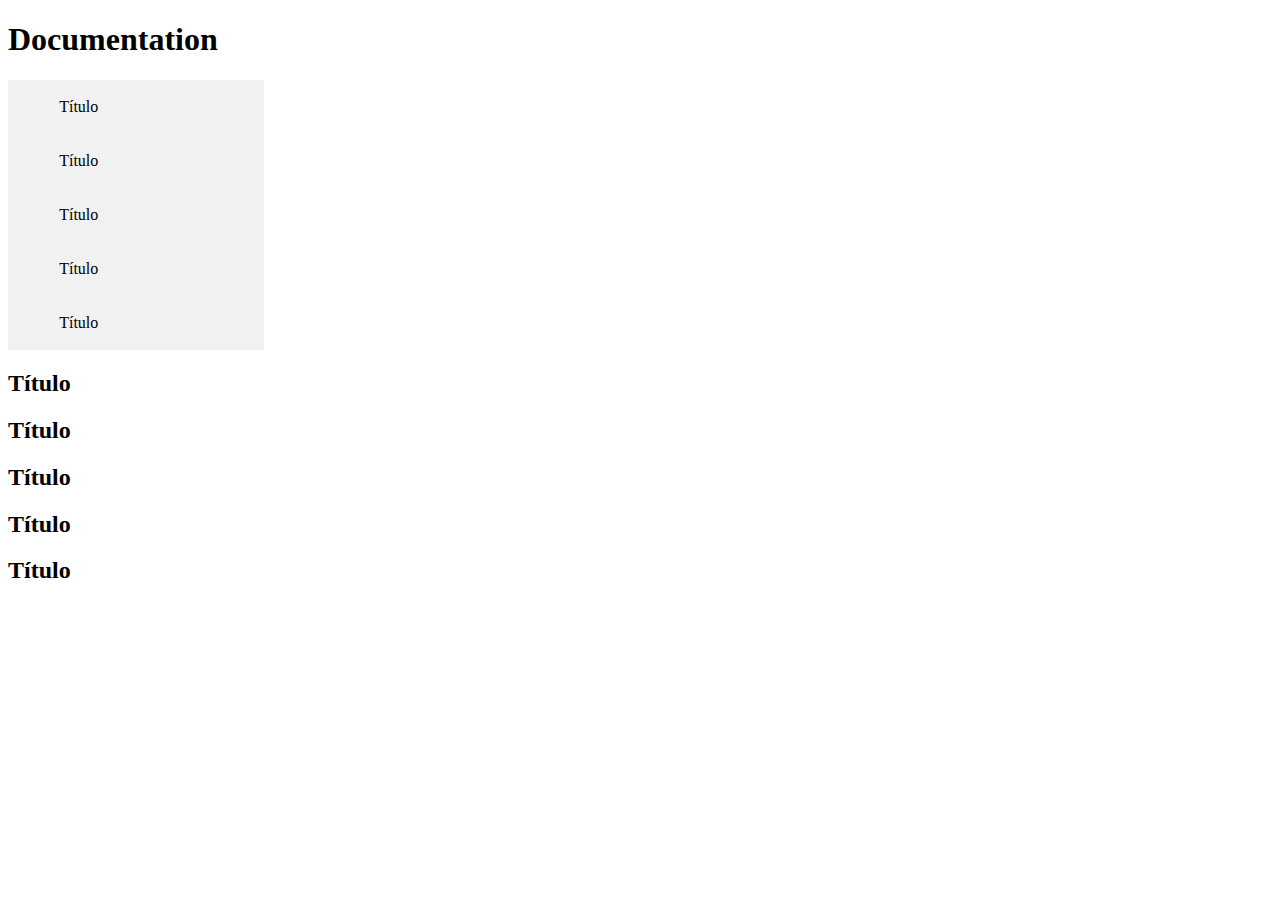
==== techDocumentationPage/index.html @ fc0bb34e "First commit, basic layout on html" ====
<!DOCTYPE html>
<html lang="en">
	<head>
		<meta charset="UTF-8" />
		<meta http-equiv="X-UA-Compatible" content="IE=edge" />
		<meta name="viewport" content="width=device-width, initial-scale=1.0" />
		<title>Documentation</title>
		<link rel="stylesheet" href="./style.css" />
	</head>
	<body>
		<nav id="navbar">
			<header>
				<h1>Documentation</h1>
			</header>
			<ul>
				<li><a class="nav-link" href="#">Título</a></li>
				<li><a class="nav-link" href="#">Título</a></li>
				<li><a class="nav-link" href="#">Título</a></li>
				<li><a class="nav-link" href="#">Título</a></li>
				<li><a class="nav-link" href="#">Título</a></li>
			</ul>
		</nav>
		<main id="main-doc">
			<section class="main-section">
				<header><h2>Título</h2></header>
			</section>
			<section class="main-section">
				<header><h2>Título</h2></header>
			</section>
			<section class="main-section">
				<header><h2>Título</h2></header>
			</section>
			<section class="main-section">
				<header><h2>Título</h2></header>
			</section>
			<section class="main-section">
				<header><h2>Título</h2></header>
			</section>
		</main>
	</body>
</html>
---- techDocumentationPage/style.css ----
nav ul {
	list-style: none;
	margin: 0;
	padding: 0;
	width: 20vw;
	background-color: #f1f1f1;
}

li a {
	display: block;
	color: #000;
	padding: 2vh 4vw;
	text-decoration: none;
}

li a:hover {
	color: cornsilk;
	background-color: #555;
}
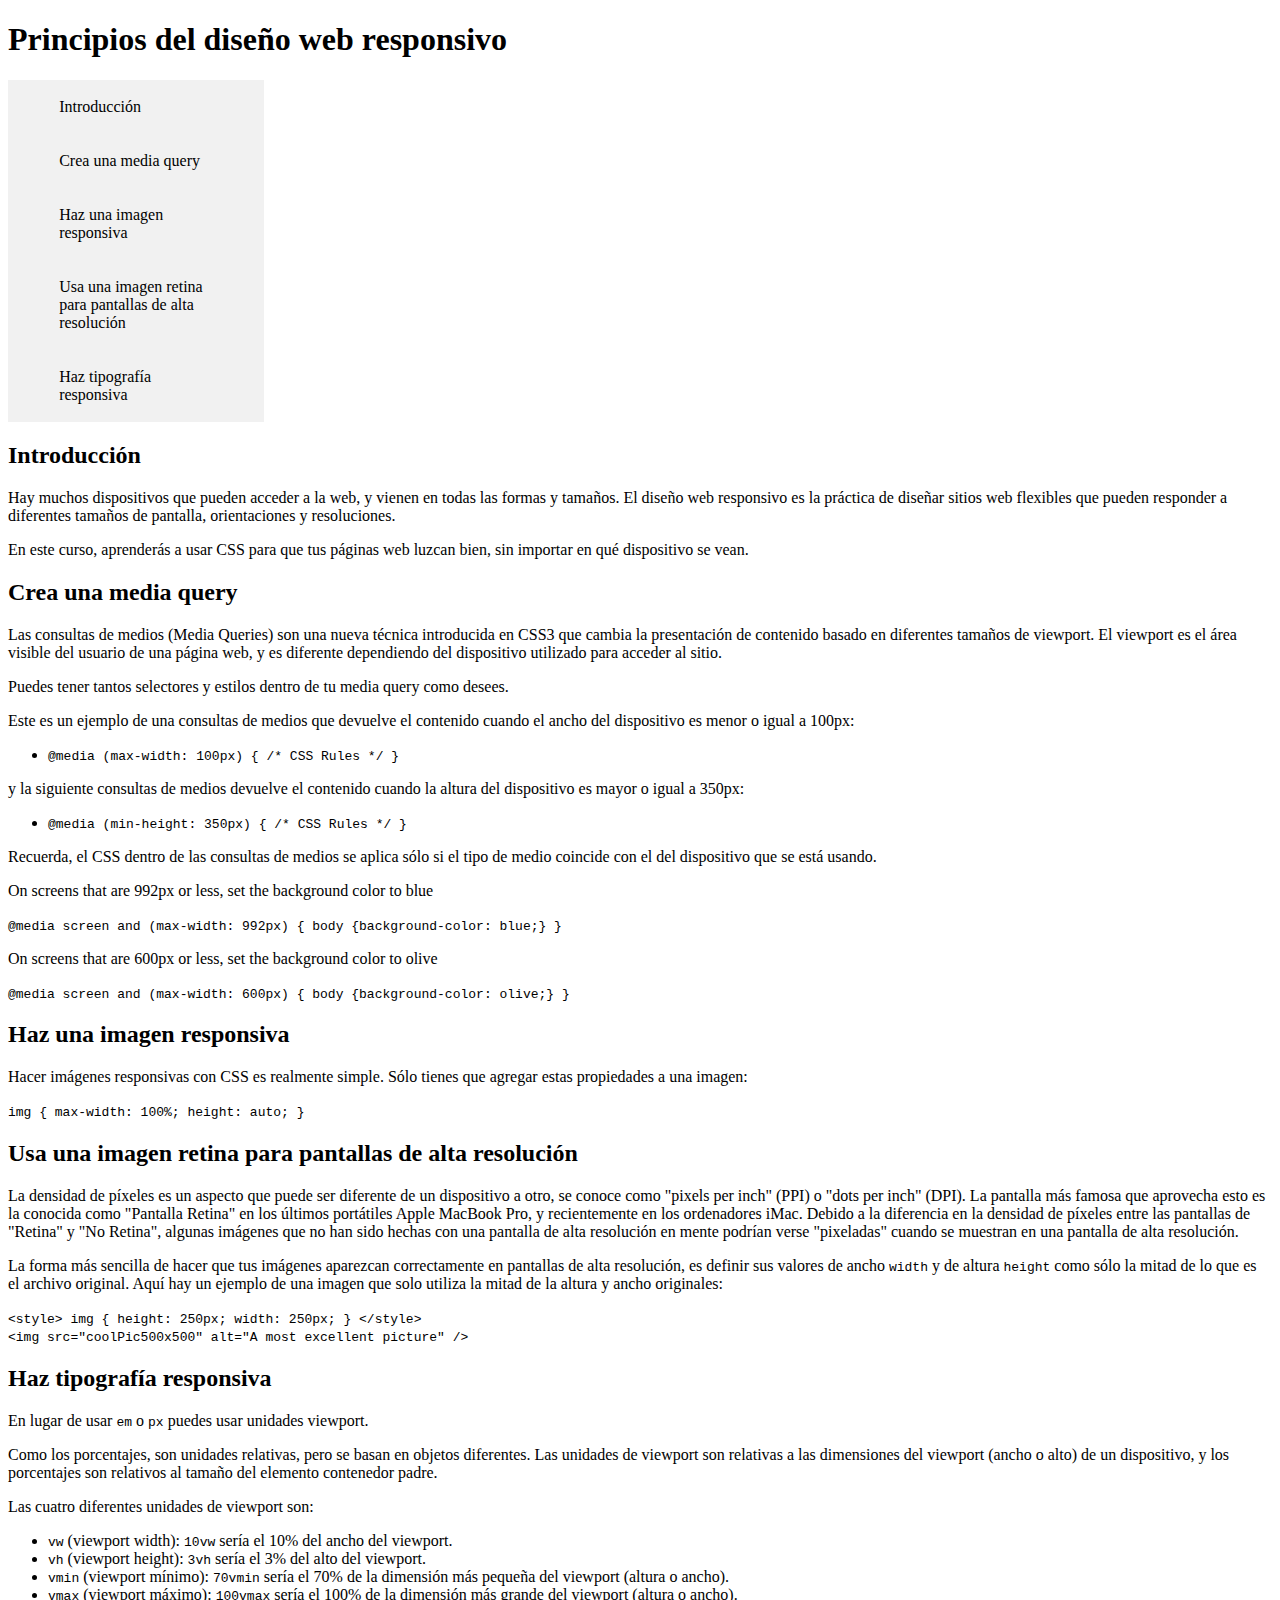
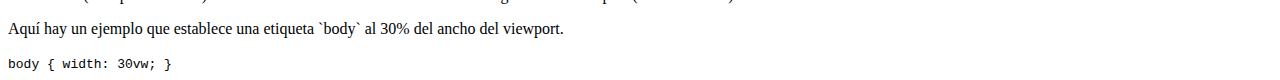
==== commit 8e9bface: "Pure html content. Section#4's anchor is not working" ====
--- a/techDocumentationPage/index.html
+++ b/techDocumentationPage/index.html
@@ -10,31 +10,192 @@
 	<body>
 		<nav id="navbar">
 			<header>
-				<h1>Documentation</h1>
+				<h1>Principios del diseño web responsivo</h1>
 			</header>
 			<ul>
-				<li><a class="nav-link" href="#">Título</a></li>
-				<li><a class="nav-link" href="#">Título</a></li>
-				<li><a class="nav-link" href="#">Título</a></li>
-				<li><a class="nav-link" href="#">Título</a></li>
-				<li><a class="nav-link" href="#">Título</a></li>
+				<li><a class="nav-link" href="#introduction">Introducción</a></li>
+				<li>
+					<a class="nav-link" href="#create_media_query"
+						>Crea una media query</a
+					>
+				</li>
+				<li>
+					<a class="nav-link" href="#make_responsive_img"
+						>Haz una imagen responsiva</a
+					>
+				</li>
+				<li>
+					<a class="nav-link" href="#retina"
+						>Usa una imagen retina para pantallas de alta resolución</a
+					>
+				</li>
+				<li>
+					<a class="nav-link" href="#make_typography_responsive"
+						>Haz tipografía responsiva</a
+					>
+				</li>
 			</ul>
 		</nav>
 		<main id="main-doc">
-			<section class="main-section">
-				<header><h2>Título</h2></header>
-			</section>
-			<section class="main-section">
-				<header><h2>Título</h2></header>
-			</section>
-			<section class="main-section">
-				<header><h2>Título</h2></header>
-			</section>
-			<section class="main-section">
-				<header><h2>Título</h2></header>
-			</section>
-			<section class="main-section">
-				<header><h2>Título</h2></header>
+			<!-- section#1 -->
+			<section id="#introduction" class="main-section">
+				<header><h2>Introducción</h2></header>
+				<article>
+					<p>
+						Hay muchos dispositivos que pueden acceder a la web, y vienen en
+						todas las formas y tamaños. El diseño web responsivo es la práctica
+						de diseñar sitios web flexibles que pueden responder a diferentes
+						tamaños de pantalla, orientaciones y resoluciones.
+					</p>
+					<p>
+						En este curso, aprenderás a usar CSS para que tus páginas web luzcan
+						bien, sin importar en qué dispositivo se vean.
+					</p>
+				</article>
+			</section>
+
+			<!-- section#2 -->
+			<section id="create_media_query" class="main-section">
+				<header><h2>Crea una media query</h2></header>
+				<article>
+					<p>
+						Las consultas de medios (Media Queries) son una nueva técnica
+						introducida en CSS3 que cambia la presentación de contenido basado
+						en diferentes tamaños de viewport. El viewport es el área visible
+						del usuario de una página web, y es diferente dependiendo del
+						dispositivo utilizado para acceder al sitio.
+					</p>
+
+					<p>
+						Puedes tener tantos selectores y estilos dentro de tu media query
+						como desees.
+					</p>
+
+					<p>
+						Este es un ejemplo de una consultas de medios que devuelve el
+						contenido cuando el ancho del dispositivo es menor o igual a 100px:
+					</p>
+
+					<ul>
+						<li><code> @media (max-width: 100px) { /* CSS Rules */ }</code></li>
+					</ul>
+
+					<p>
+						y la siguiente consultas de medios devuelve el contenido cuando la
+						altura del dispositivo es mayor o igual a 350px:
+					</p>
+					<ul>
+						<li><code>@media (min-height: 350px) { /* CSS Rules */ }</code></li>
+					</ul>
+					<p class="callout">
+						Recuerda, el CSS dentro de las consultas de medios se aplica sólo si
+						el tipo de medio coincide con el del dispositivo que se está usando.
+					</p>
+					<p>
+						On screens that are 992px or less, set the background color to blue
+					</p>
+					<code>
+						@media screen and (max-width: 992px) { body {background-color:
+						blue;} }
+					</code>
+					<p>
+						On screens that are 600px or less, set the background color to olive
+					</p>
+					<code>
+						@media screen and (max-width: 600px) { body {background-color:
+						olive;} }
+					</code>
+				</article>
+			</section>
+
+			<!-- section#3 -->
+			<section id="make_responsive_img" class="main-section">
+				<header><h2>Haz una imagen responsiva</h2></header>
+				<article>
+					<p>
+						Hacer imágenes responsivas con CSS es realmente simple. Sólo tienes
+						que agregar estas propiedades a una imagen:
+					</p>
+					<code>img { max-width: 100%; height: auto; }</code>
+				</article>
+			</section>
+
+			<!-- section#4 -->
+			<section id="#retina" class="main-section">
+				<header>
+					<h2>Usa una imagen retina para pantallas de alta resolución</h2>
+				</header>
+				<article>
+					<p>
+						La densidad de píxeles es un aspecto que puede ser diferente de un
+						dispositivo a otro, se conoce como "pixels per inch" (PPI) o "dots
+						per inch" (DPI). La pantalla más famosa que aprovecha esto es la
+						conocida como "Pantalla Retina" en los últimos portátiles Apple
+						MacBook Pro, y recientemente en los ordenadores iMac. Debido a la
+						diferencia en la densidad de píxeles entre las pantallas de "Retina"
+						y "No Retina", algunas imágenes que no han sido hechas con una
+						pantalla de alta resolución en mente podrían verse "pixeladas"
+						cuando se muestran en una pantalla de alta resolución.
+					</p>
+					<p>
+						La forma más sencilla de hacer que tus imágenes aparezcan
+						correctamente en pantallas de alta resolución, es definir sus
+						valores de ancho <code>width</code> y de altura
+						<code>height</code> como sólo la mitad de lo que es el archivo
+						original. Aquí hay un ejemplo de una imagen que solo utiliza la
+						mitad de la altura y ancho originales:
+					</p>
+					<code>
+						&lt;style&gt; img { height: 250px; width: 250px; }
+						&lt;&sol;style&gt;</code
+					>
+					<div></div>
+					<code>
+						&lt;img src="coolPic500x500" alt="A most excellent picture"
+						&sol;&gt;
+					</code>
+				</article>
+			</section>
+
+			<!-- section#5 -->
+			<section id="make_typography_responsive" class="main-section">
+				<header><h2>Haz tipografía responsiva</h2></header>
+				<article>
+					<p>
+						En lugar de usar <code>em</code> o <code>px</code> puedes usar
+						unidades viewport.
+					</p>
+					<p>
+						Como los porcentajes, son unidades relativas, pero se basan en
+						objetos diferentes. Las unidades de viewport son relativas a las
+						dimensiones del viewport (ancho o alto) de un dispositivo, y los
+						porcentajes son relativos al tamaño del elemento contenedor padre.
+					</p>
+					<p>Las cuatro diferentes unidades de viewport son:</p>
+					<ul>
+						<li>
+							<code>vw</code> (viewport width): <code>10vw</code> sería el 10%
+							del ancho del viewport.
+						</li>
+						<li>
+							<code>vh</code> (viewport height): <code>3vh</code> sería el 3%
+							del alto del viewport.
+						</li>
+						<li>
+							<code>vmin</code> (viewport mínimo): <code>70vmin</code> sería el
+							70% de la dimensión más pequeña del viewport (altura o ancho).
+						</li>
+						<li>
+							<code>vmax</code> (viewport máximo): <code>100vmax</code> sería el
+							100% de la dimensión más grande del viewport (altura o ancho).
+						</li>
+					</ul>
+					<p>
+						Aquí hay un ejemplo que establece una etiqueta `body` al 30% del
+						ancho del viewport.
+					</p>
+					<code>body { width: 30vw; }</code>
+				</article>
 			</section>
 		</main>
 	</body>
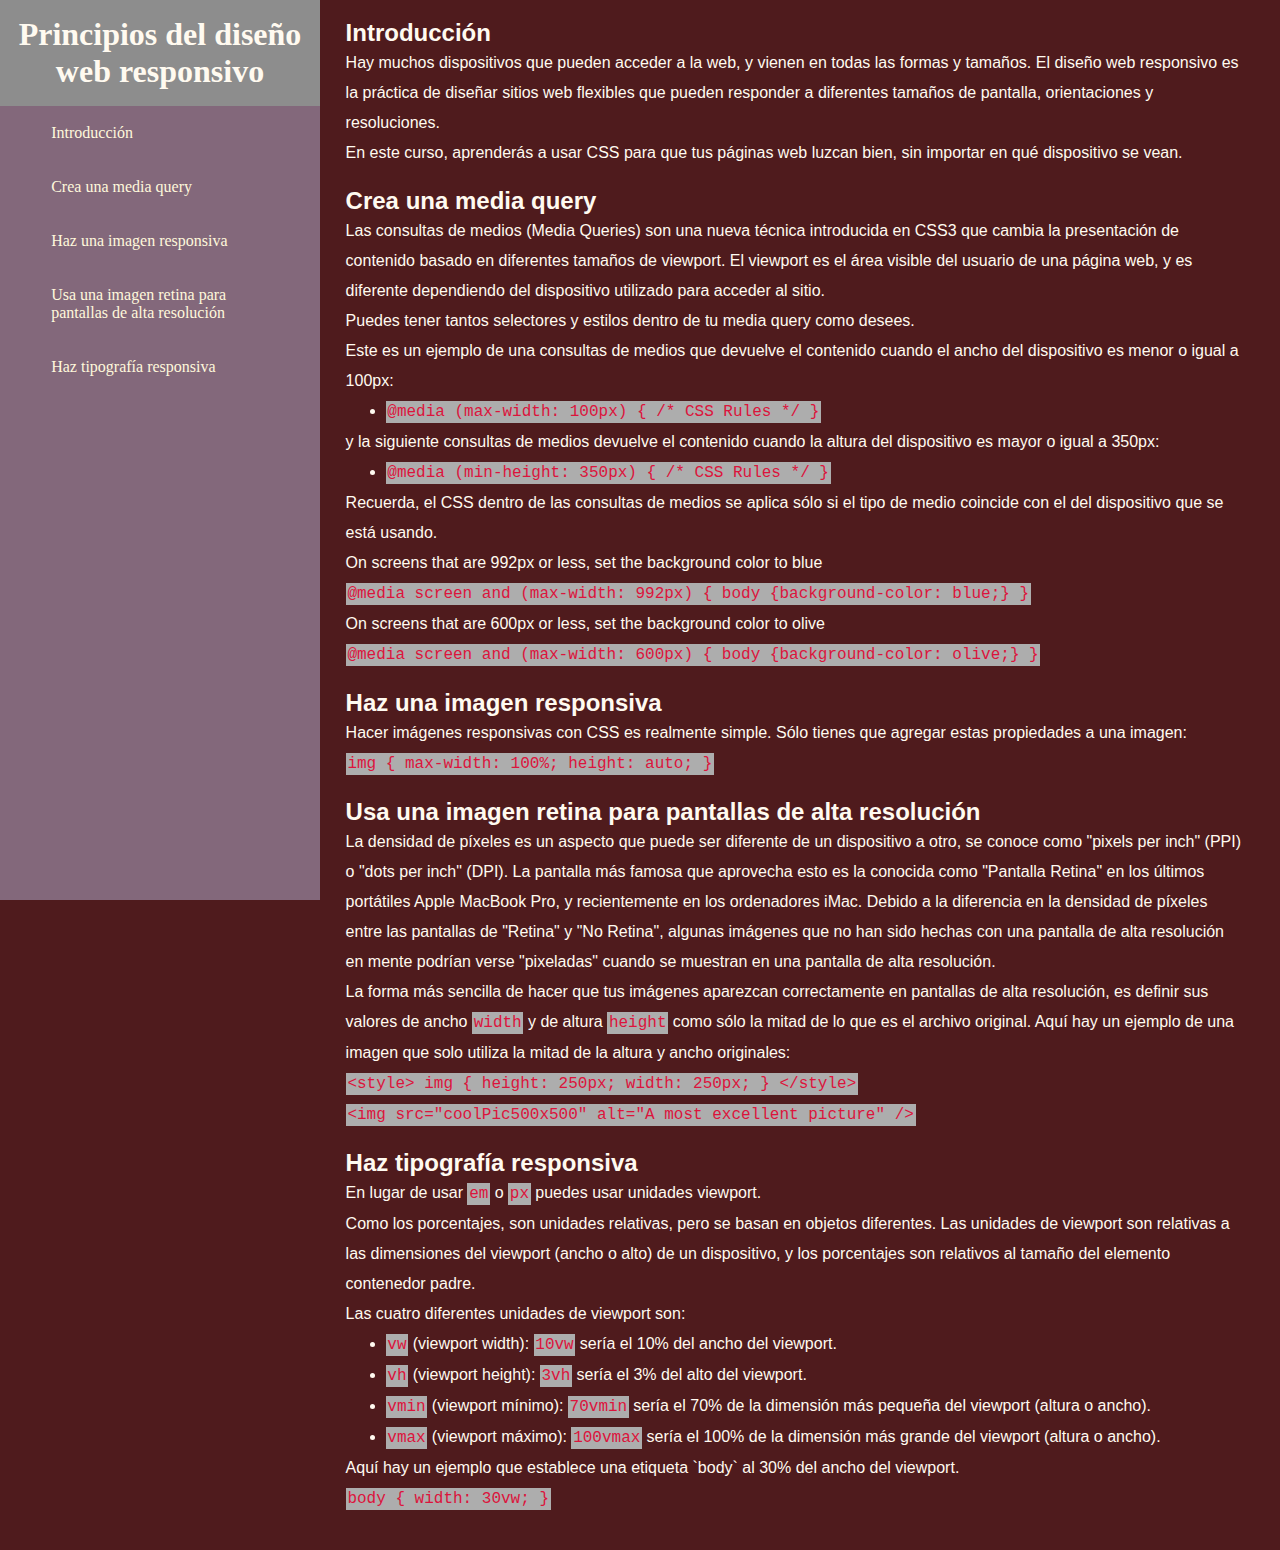
==== commit 5618c93d: "Styles added" ====
--- a/techDocumentationPage/index.html
+++ b/techDocumentationPage/index.html
@@ -8,6 +8,7 @@
 		<link rel="stylesheet" href="./style.css" />
 	</head>
 	<body>
+		<!-- nav section -->
 		<nav id="navbar">
 			<header>
 				<h1>Principios del diseño web responsivo</h1>
@@ -36,9 +37,11 @@
 				</li>
 			</ul>
 		</nav>
+
+		<!-- main section -->
 		<main id="main-doc">
 			<!-- section#1 -->
-			<section id="#introduction" class="main-section">
+			<section id="introduction" class="main-section">
 				<header><h2>Introducción</h2></header>
 				<article>
 					<p>
@@ -121,7 +124,7 @@
 			</section>
 
 			<!-- section#4 -->
-			<section id="#retina" class="main-section">
+			<section id="retina" class="main-section">
 				<header>
 					<h2>Usa una imagen retina para pantallas de alta resolución</h2>
 				</header>
--- a/techDocumentationPage/style.css
+++ b/techDocumentationPage/style.css
@@ -1,19 +1,62 @@
+* {
+	margin: 0;
+}
+
+#navbar {
+	margin: 0;
+	padding: 0;
+	width: 25vw;
+	height: 100%;
+	background-color: #83687b;
+	position: fixed;
+	overflow: auto;
+}
+
+nav header {
+	padding: 5%;
+	text-align: center;
+	background-color: #8d8d8d;
+}
+
 nav ul {
 	list-style: none;
-	margin: 0;
 	padding: 0;
-	width: 20vw;
-	background-color: #f1f1f1;
 }
 
 li a {
 	display: block;
-	color: #000;
+	color: cornsilk;
 	padding: 2vh 4vw;
 	text-decoration: none;
 }
 
 li a:hover {
 	color: cornsilk;
-	background-color: #555;
+	background-color: #8d8d8d;
 }
+
+body {
+	background-color: #4f1b1d;
+	color: floralwhite;
+}
+
+#main-doc {
+	position: relative;
+	left: 25vw;
+	width: 70vw;
+	padding: 2vh 2vw;
+	font-family: 'Some Custom Font', Helvetica;
+	text-shadow: 0 0 1px transparent;
+	line-height: 30px;
+}
+
+.main-section {
+	margin-bottom: 2vh;
+}
+
+code {
+	background-color: #adadad;
+	color: crimson;
+	font-family: Consolas, 'courier new';
+	padding: 0.2%;
+}
